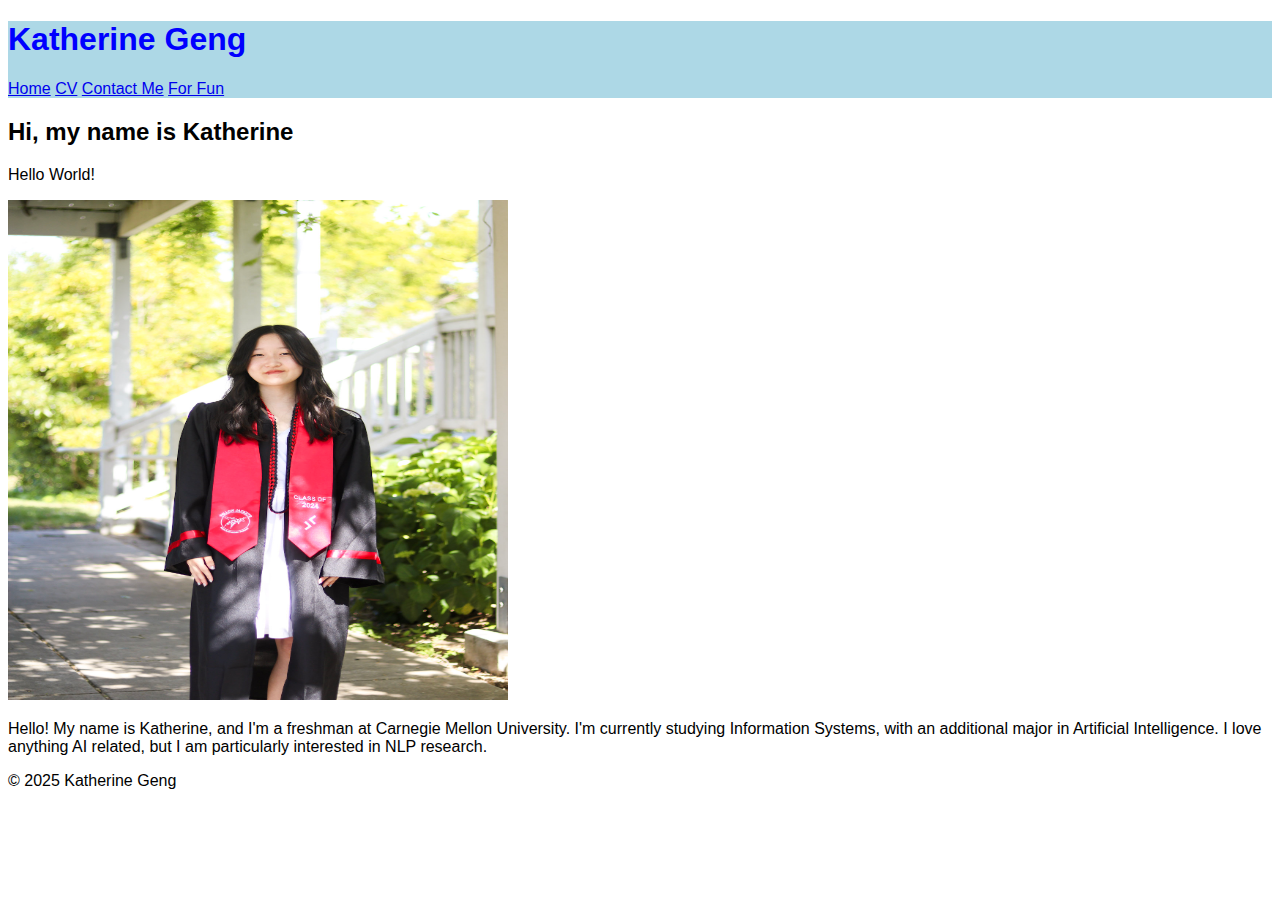
==== index.html @ f05992df "web dev lab 1" ====
<!DOCTYPE html>
<html lang="en">
<head>
    <meta charset="UTF-8">
    <meta name="viewport" content="width=device-width, initial-scale=1.0">
    <meta name="author" content="Katherine Geng">
    <meta name="keywords" content="Carnegie Mellon University, 
    Information Systems">
    <meta name="description" content="Katherine's personal website">
    <title>Katherine</title>
</head>
<body style="font-family: Arial">
    <header style="color:blue; background:lightblue">
        <h1>Katherine Geng</h1>
        <nav>
            <a href = "index.html">Home</a>
            <a href = "/views/cv.html">CV</a>
            <a href = "/views/contact.html">Contact Me</a>
            <a href = "/views/fun.html">For Fun</a>
        </nav>
    </header>
    <div class = "main">
        <h2>Hi, my name is Katherine</h2>
        <p>Hello World!</p>
        <img src = "static/images/portrait.JPG" alt = "Photo of Katherine" 
        width = "500" height = "500">
        <p id = "intro">
            Hello! My name is Katherine, and I'm a freshman at Carnegie Mellon
            University. I'm currently studying Information Systems, with an 
            additional major in Artificial Intelligence. I love anything AI 
            related, but I am particularly interested in NLP research.
        </p>
    </div>
    <footer>
        <p>© 2025 Katherine Geng</p>
    </footer>
</body>
</html>
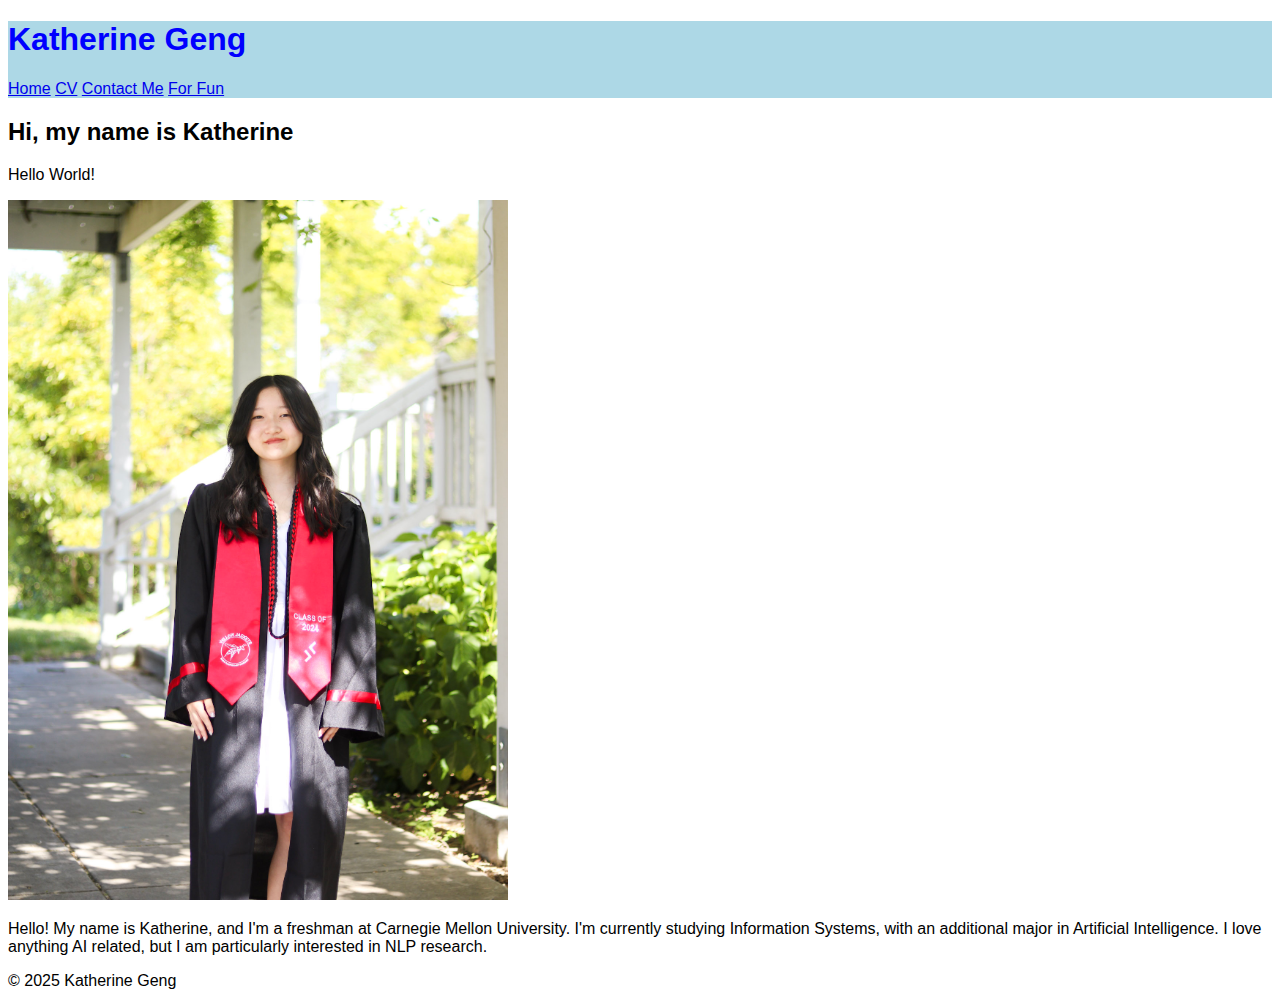
==== commit 787499f7: "web dev lab 1" ====
--- a/index.html
+++ b/index.html
@@ -23,7 +23,7 @@
         <h2>Hi, my name is Katherine</h2>
         <p>Hello World!</p>
         <img src = "static/images/portrait.JPG" alt = "Photo of Katherine" 
-        width = "500" height = "500">
+        width = "500" height = "700">
         <p id = "intro">
             Hello! My name is Katherine, and I'm a freshman at Carnegie Mellon
             University. I'm currently studying Information Systems, with an 
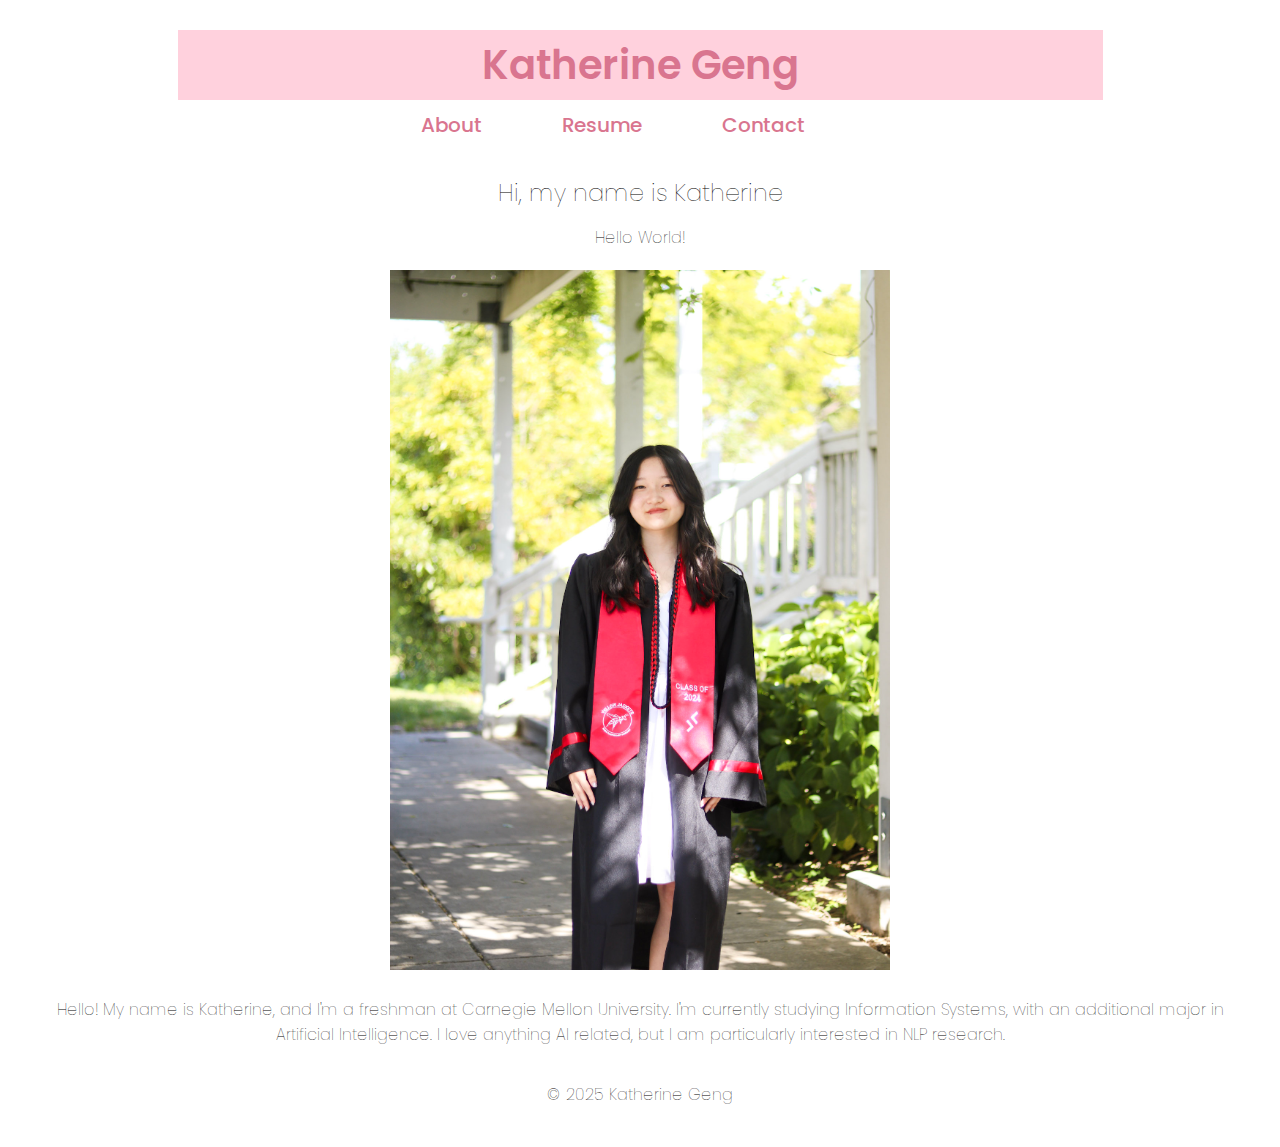
==== commit 78acfb61: "web dev labs 2" ====
--- a/index.html
+++ b/index.html
@@ -8,15 +8,18 @@
     Information Systems">
     <meta name="description" content="Katherine's personal website">
     <title>Katherine</title>
+    <link rel="stylesheet" href="static/style.css">
+    <link rel="preconnect" href="https://fonts.googleapis.com">
+    <link rel="preconnect" href="https://fonts.gstatic.com" crossorigin>
+    <link href="https://fonts.googleapis.com/css2?family=Poppins:ital,wght@0,100;0,200;0,300;0,400;0,500;0,600;0,700;0,800;0,900;1,100;1,200;1,300;1,400;1,500;1,600;1,700;1,800;1,900&display=swap" rel="stylesheet">
 </head>
-<body style="font-family: Arial">
-    <header style="color:blue; background:lightblue">
-        <h1>Katherine Geng</h1>
+<body>
+    <header>
+        <h1 id = "name_header">Katherine Geng</h1>
         <nav>
-            <a href = "index.html">Home</a>
-            <a href = "/views/cv.html">CV</a>
-            <a href = "/views/contact.html">Contact Me</a>
-            <a href = "/views/fun.html">For Fun</a>
+            <a href="views/fun.html" class = "navigation">About</a>
+            <a href="views/cv.html" class = "navigation">Resume</a>
+            <a href="views/contact.html" class = "navigation">Contact</a>
         </nav>
     </header>
     <div class = "main">
--- a/static/style.css
+++ b/static/style.css
@@ -0,0 +1,72 @@
+*{
+    font-family:"Poppins", sans-serif;
+    font-weight: 100;
+    font-style: normal;
+    padding: 5px;
+    margin: 5px;
+    text-align: center;
+}
+
+#name_header{
+    background-color: #ffd1dd;
+    font-weight: 600;
+    font-size: 40px;
+    margin: auto;
+    width: 75%;
+    text-align: center;
+}
+
+header{
+    color: #d9758f;
+}
+
+a.navigation{
+    text-decoration: none;
+    color: #d9758f;
+    margin-right: 60px;
+    font-weight: 500;
+    font-size: 20px;
+}
+
+table{
+    margin-left: auto;
+    margin-right: auto;
+}
+
+th{
+    padding-top: 12px;
+    padding-bottom: 12px;
+    background-color: #ffe0e9;
+    color: #d9758f;
+    width:fit-content;
+}
+
+tr:nth-child(odd){
+    background-color: #e3cad1;
+}
+
+* > form{
+    display: block;
+    margin: auto;
+    text-align: center;
+}
+
+#submit{
+    background-color: #9dcfa8;
+    color: #618f6b;
+    border-radius: 12px;
+    border: none;
+    padding: 14px;
+    font-weight: 400;
+    font-size: 16px;
+}
+
+#submit:hover{
+    background-color: white;
+    border: 2px solid #9dcfa8;
+    color: #618f6b;
+    border-radius: 12px;
+    padding: 12px;
+    font-weight: 400;
+    font-size: 16px;
+}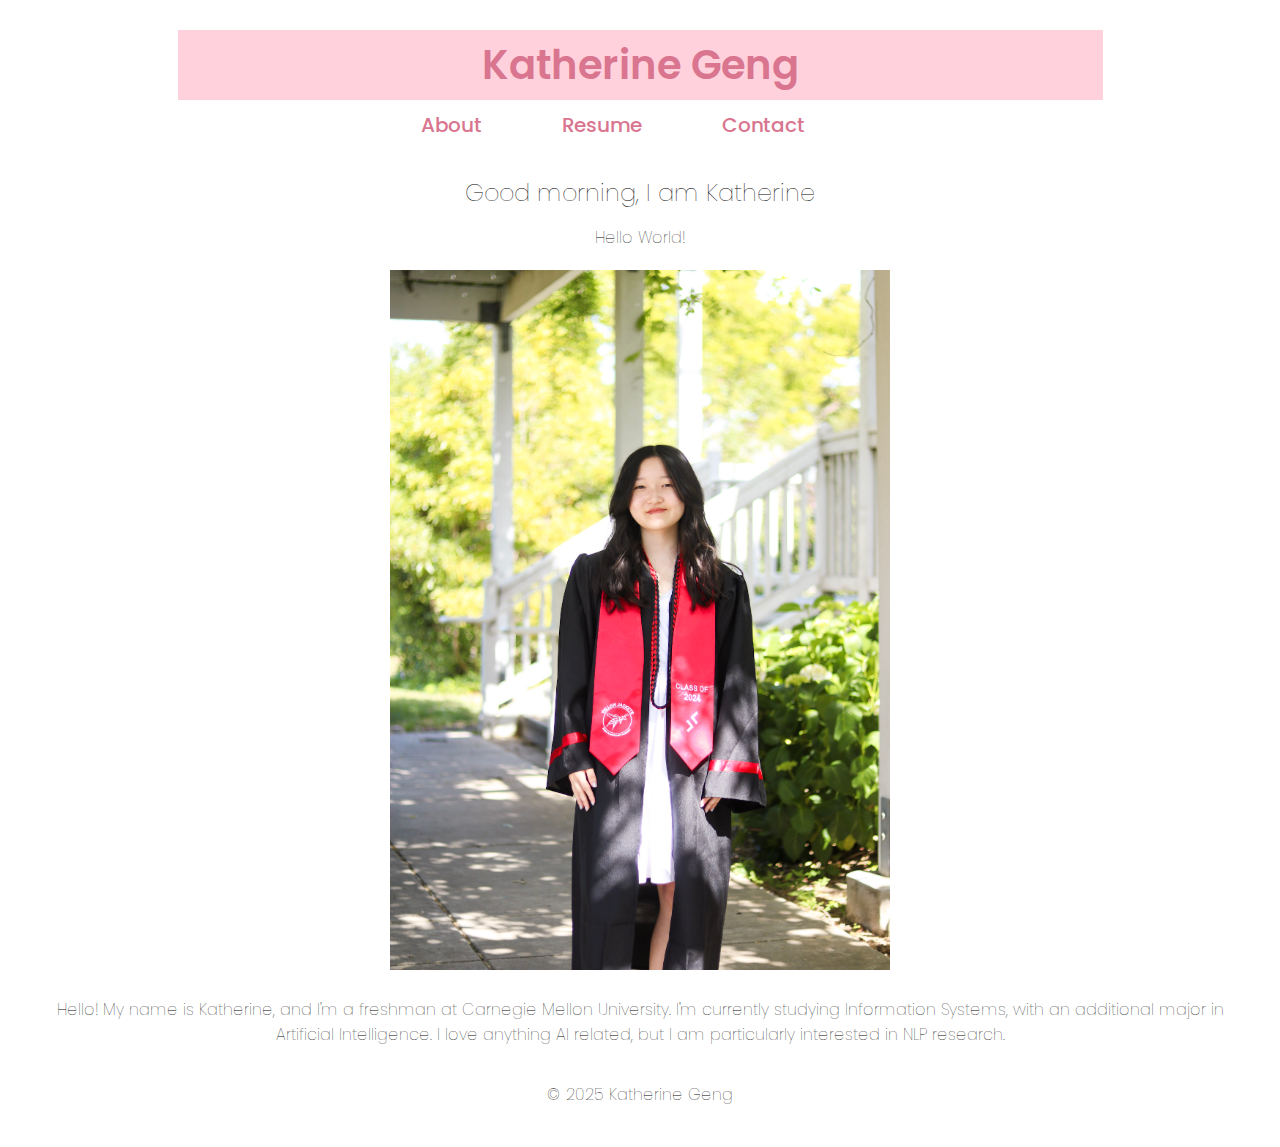
==== commit f732bcf4: "web dev labs 3" ====
--- a/index.html
+++ b/index.html
@@ -12,6 +12,7 @@
     <link rel="preconnect" href="https://fonts.googleapis.com">
     <link rel="preconnect" href="https://fonts.gstatic.com" crossorigin>
     <link href="https://fonts.googleapis.com/css2?family=Poppins:ital,wght@0,100;0,200;0,300;0,400;0,500;0,600;0,700;0,800;0,900;1,100;1,200;1,300;1,400;1,500;1,600;1,700;1,800;1,900&display=swap" rel="stylesheet">
+    <script defer src="./static/script.js"></script>
 </head>
 <body>
     <header>
@@ -23,7 +24,7 @@
         </nav>
     </header>
     <div class = "main">
-        <h2>Hi, my name is Katherine</h2>
+        <h2 id = "greetings">Hi, my name is Katherine</h2>
         <p>Hello World!</p>
         <img src = "static/images/portrait.JPG" alt = "Photo of Katherine" 
         width = "500" height = "700">
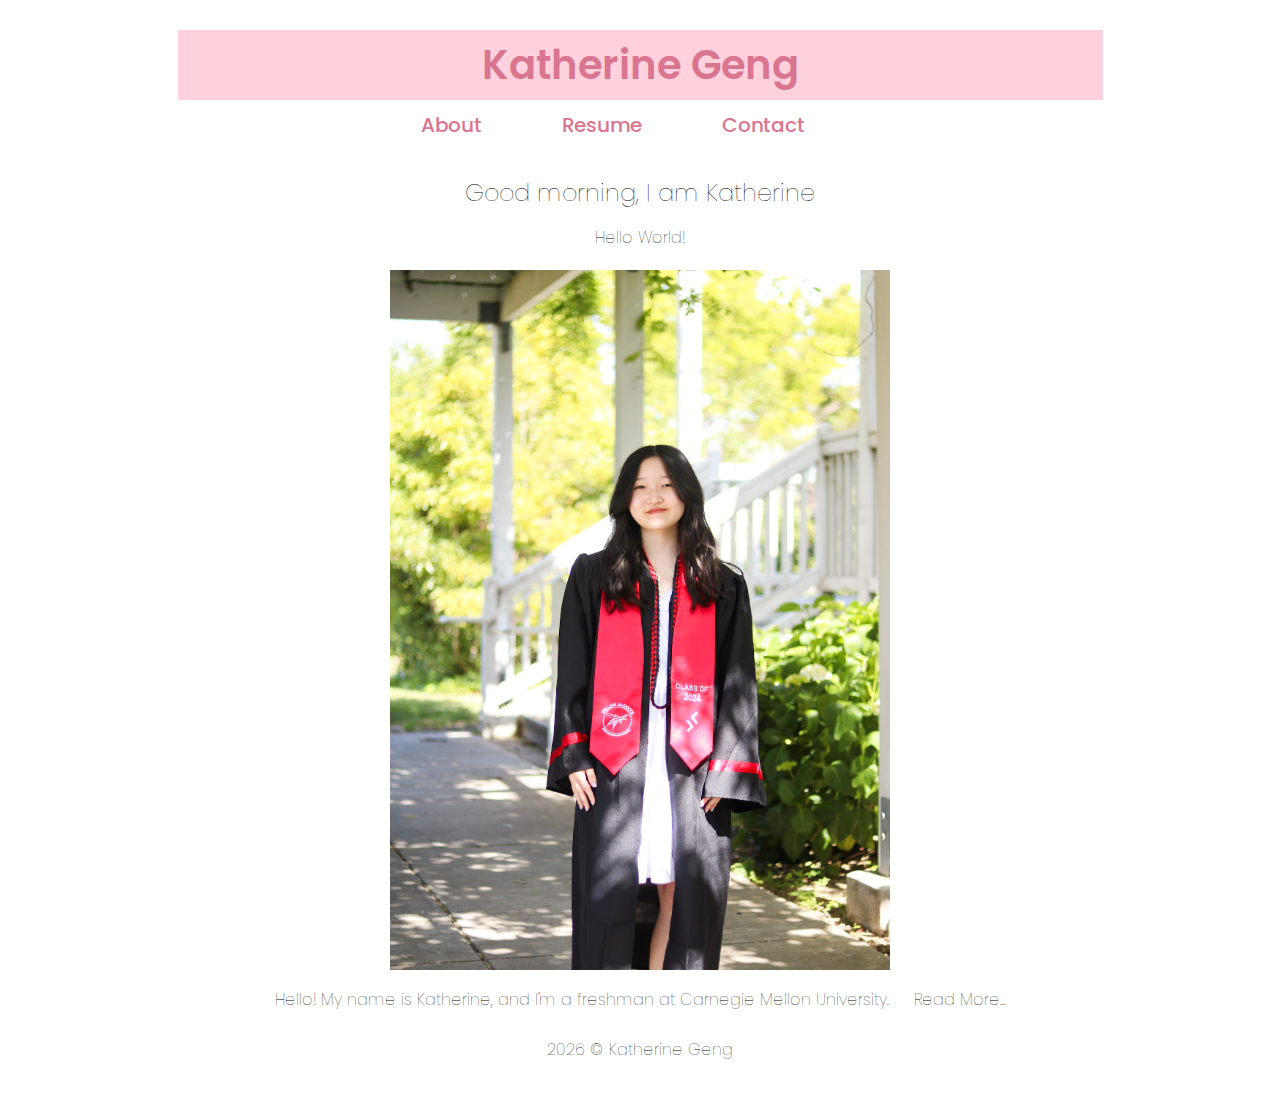
==== commit d3a56164: "web dev lab 4" ====
--- a/index.html
+++ b/index.html
@@ -13,8 +13,11 @@
     <link rel="preconnect" href="https://fonts.gstatic.com" crossorigin>
     <link href="https://fonts.googleapis.com/css2?family=Poppins:ital,wght@0,100;0,200;0,300;0,400;0,500;0,600;0,700;0,800;0,900;1,100;1,200;1,300;1,400;1,500;1,600;1,700;1,800;1,900&display=swap" rel="stylesheet">
     <script defer src="./static/script.js"></script>
+    <script src="https://code.jquery.com/jquery-3.7.1.min.js" 
+    integrity="sha256-/JqT3SQfawRcv/BIHPThkBvs0OEvtFFmqPF/lYI/Cxo="
+    crossorigin="anonymous"></script>
 </head>
-<body>
+<body onload="addYear()">
     <header>
         <h1 id = "name_header">Katherine Geng</h1>
         <nav>
@@ -28,15 +31,22 @@
         <p>Hello World!</p>
         <img src = "static/images/portrait.JPG" alt = "Photo of Katherine" 
         width = "500" height = "700">
-        <p id = "intro">
+        <br>
+        <span id = "intro">
+            Hello! My name is Katherine, and I'm a freshman at Carnegie Mellon
+            University.
+        </span>
+        <span id = "read-more">Read More...</span>
+        <span id = "full-intro"><br>
             Hello! My name is Katherine, and I'm a freshman at Carnegie Mellon
             University. I'm currently studying Information Systems, with an 
             additional major in Artificial Intelligence. I love anything AI 
             related, but I am particularly interested in NLP research.
-        </p>
+        </span>
+        <span id = "read-less">Read Less</span>
     </div>
     <footer>
-        <p>© 2025 Katherine Geng</p>
+        <p id = "copyYear">© Katherine Geng</p>
     </footer>
 </body>
 </html>--- a/static/style.css
+++ b/static/style.css
@@ -18,6 +18,10 @@
 
 header{
     color: #d9758f;
+}
+
+span{
+    text-align: center;
 }
 
 a.navigation{
@@ -69,4 +73,18 @@
     padding: 12px;
     font-weight: 400;
     font-size: 16px;
+}
+
+#fun-list{
+    display: none;
+}
+
+#full-intro, #read-less{
+    display: none;
+}
+
+#ValidateMsg{
+    color: red;
+    font-weight: bold;
+    font-size: 20px;
 }